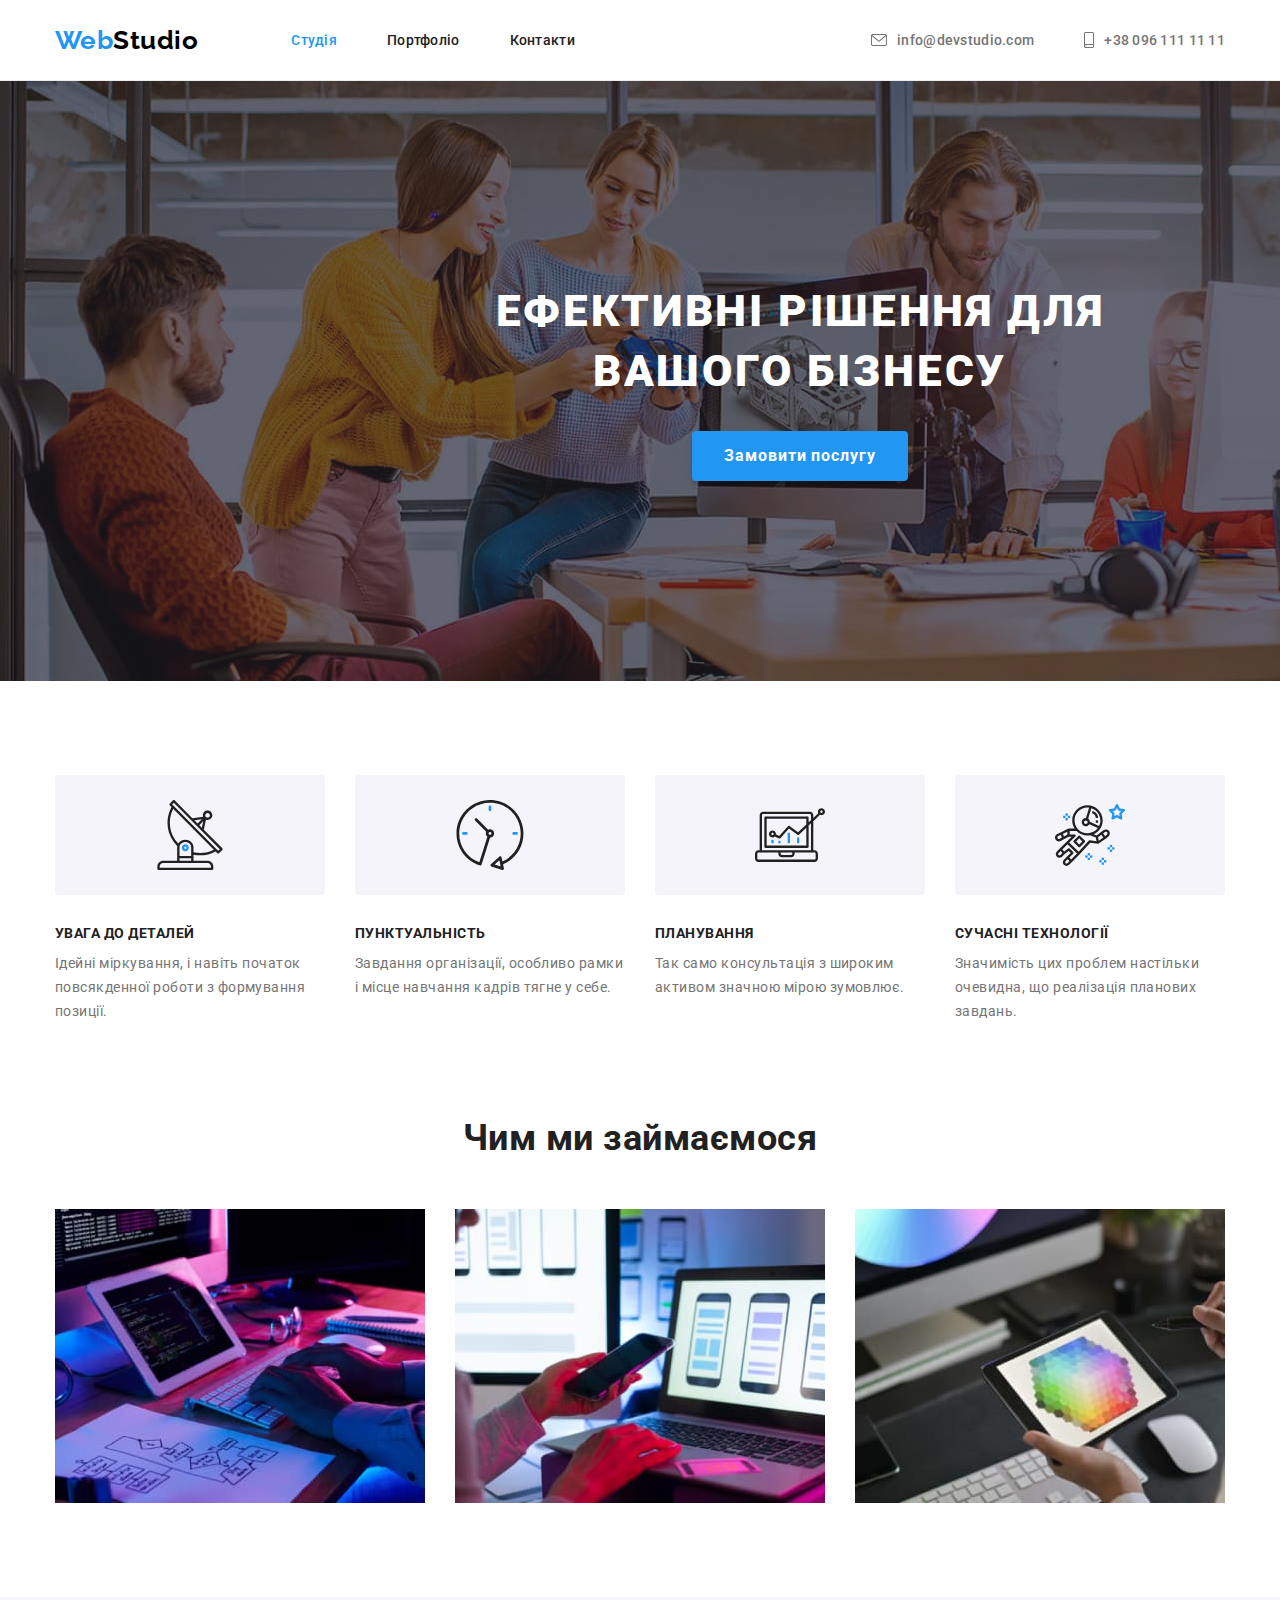
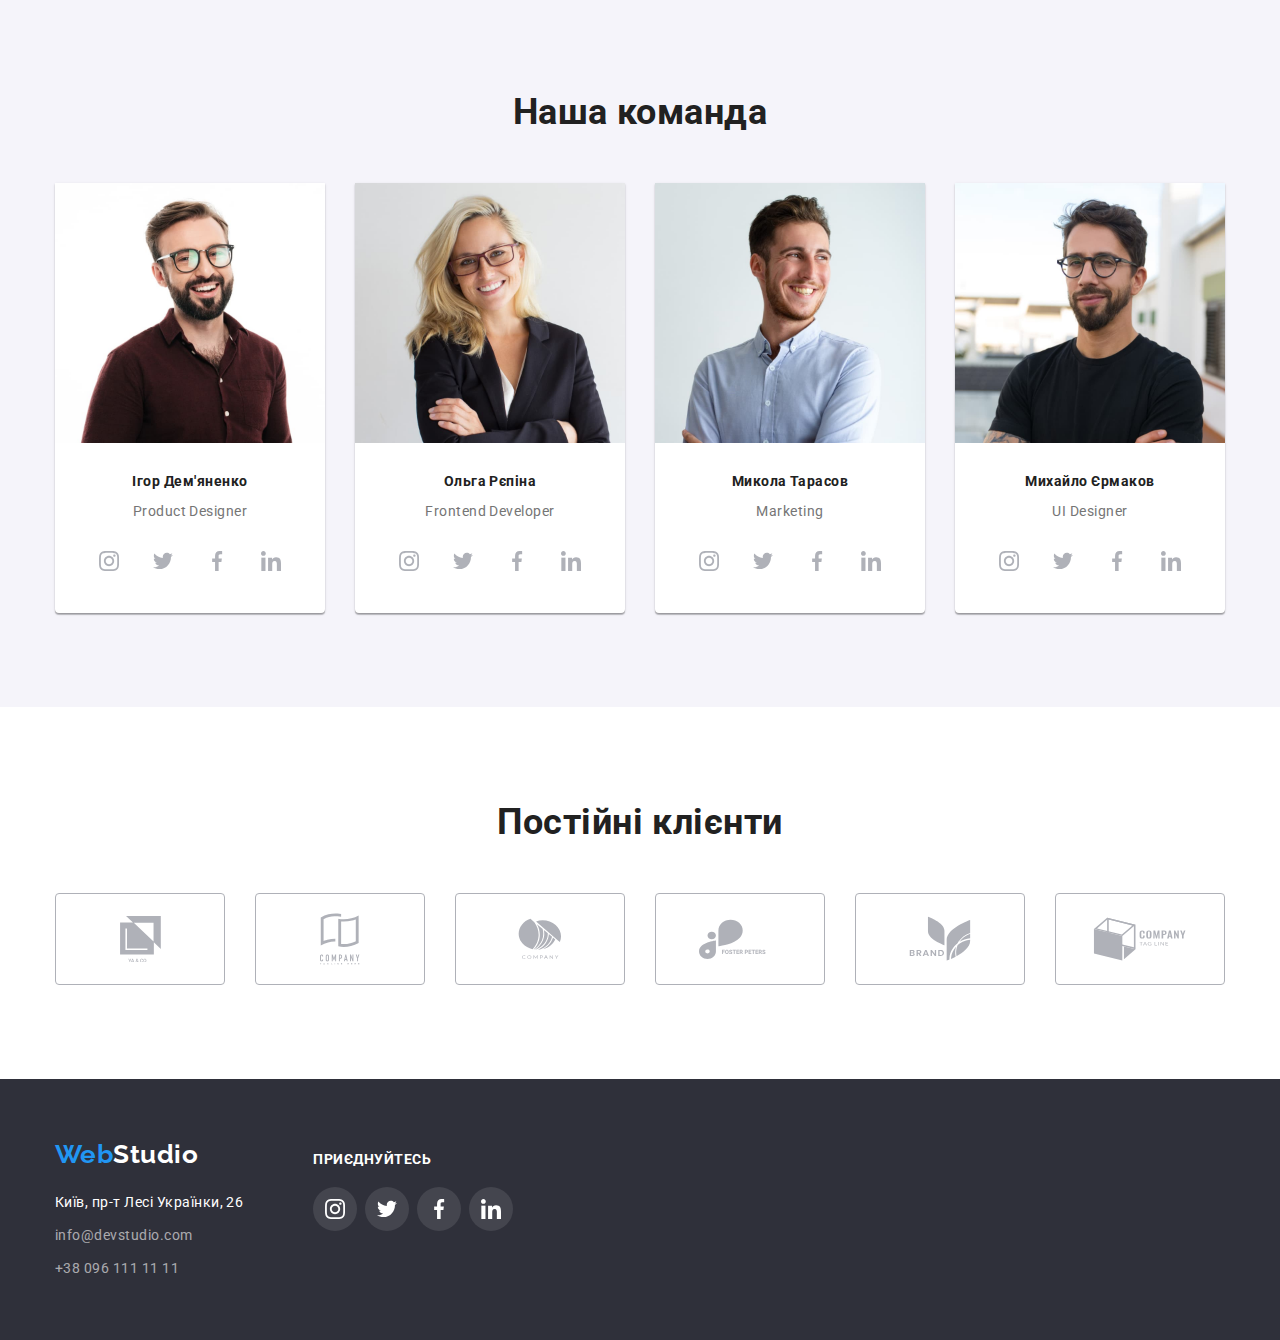
==== index.html @ fa2c708e "hw" ====
<!DOCTYPE html>
<html lang="uk">
  <head>
    <meta charset="UTF-8" />
    <meta http-equiv="X-UA-Compatible" content="IE=edge" />
    <meta
      name="viewport"
      content="width=device-width, initial-scale=1.0"
    />
    <title>Web Studio</title>
    <link
      rel="preconnect"
      href="https://fonts.googleapis.com"
    />
    <link
      rel="preconnect"
      href="https://fonts.gstatic.com"
      crossorigin
    />
    <link
      href="https://fonts.googleapis.com/css2?family=Raleway:wght@700&family=Roboto:wght@400;500;700;900&display=swap"
      rel="stylesheet"
    />
    <link
      rel="stylesheet"
      href="https://cdnjs.cloudflare.com/ajax/libs/modern-normalize/1.1.0/modern-normalize.css"
    />
    <link rel="stylesheet" href="./css/styles.css" />
  </head>
  <body>
    <!-- HEADER -->
    <header class="page-header">
      <div class="container main-header">
        <a class="logo link" href="./index.html"
          >Web<span class="logo-header">Studio</span></a
        >
        <nav>
          <ul class="site-nav list">
            <li class="item">
              <a href="/" class="link current">Студія</a>
            </li>
            <li class="item">
              <a href="./portfolio.html" class="link"
                >Портфоліо</a
              >
            </li>
            <li class="item">
              <a href="/" class="link">Контакти</a>
            </li>
          </ul>
        </nav>
        <ul class="contact-header list">
          <li class="item">
            <a class="mail" href="mailto:info@devstudio.com"
              ><svg
                class="social-icon"
                width="16"
                height="12"
              >
                <use
                  href="./images/icons.svg#icon-mail"
                ></use>
              </svg>
              info@devstudio.com</a
            >
          </li>
          <li class="item">
            <a class="tel" href="tel:+380961111111"
              ><svg
                class="social-icon"
                width="10"
                height="16"
              >
                <use
                  href="./images/icons.svg#icon-phone"
                ></use>
              </svg>
              +38 096 111 11 11</a
            >
          </li>
        </ul>
      </div>
    </header>

    <main>
      <section class="hero overlay">
        <div class="container">
          <h1 class="hero-title">
            Ефективні рішення для <br />
            вашого бізнесу
          </h1>
          <button type="button" class="main-button">
            Замовити послугу
          </button>
        </div>
      </section>

      <section class="section section-features">
        <div class="container">
          <h2 hidden>Особливості</h2>
          <ul class="list features">
            <li class="item icon-antenna">
              <h3 class="title">УВАГА ДО ДЕТАЛЕЙ</h3>
              <p class="text">
                Ідейні міркування, і навіть початок
                повсякденної роботи з формування позиції.
              </p>
            </li>
            <li class="item icon-clock">
              <h3 class="title">ПУНКТУАЛЬНІСТЬ</h3>
              <p class="text">
                Завдання організації, особливо рамки і місце
                навчання кадрів тягне у себе.
              </p>
            </li>
            <li class="item icon-diagram">
              <h3 class="title">ПЛАНУВАННЯ</h3>
              <p class="text">
                Так само консультація з широким активом
                значною мірою зумовлює.
              </p>
            </li>
            <li class="item icon-astronaut">
              <h3 class="title">СУЧАСНІ ТЕХНОЛОГІЇ</h3>
              <p class="text">
                Значимість цих проблем настільки очевидна,
                що реалізація планових завдань.
              </p>
            </li>
          </ul>
        </div>
      </section>

      <section class="section">
        <div class="container">
          <h2 class="section-title">Чим ми займаємося</h2>
          <ul class="list photo">
            <li class="item">
              <img
                src="./images/computer.jpg"
                alt="Комп'ютерні додатки"
                width="370"
              />
            </li>
            <li class="item">
              <img
                src="./images/telephone.jpg"
                alt="Мобільні додатки"
                width="370"
              />
            </li>
            <li class="item">
              <img
                src="./images/tablet.jpg"
                alt="Дизайнерські рішення"
                width="370"
              />
            </li>
          </ul>
        </div>
      </section>

      <section class="section team">
        <div class="container">
          <h2 class="section-title">Наша команда</h2>
          <ul class="list team-list">
            <li class="item">
              <img
                src="./images/igor.jpg"
                alt="Ігор Дем'яненко"
                width="270"
              />
              <h3>Ігор Дем'яненко</h3>
              <p lang="en">Product Designer</p>
              <ul class="social-icons list">
                <li class="social-item">
                  <a href="" class="social-link">
                    <svg
                      class="social-icon"
                      width="20"
                      height="20"
                    >
                      <use
                        href="./images/icons.svg#icon-instagram"
                      ></use>
                    </svg>
                  </a>
                </li>
                <li class="social-item">
                  <a href="" class="social-link">
                    <svg
                      class="social-icon"
                      width="20"
                      height="20"
                    >
                      <use
                        href="./images/icons.svg#icon-twitter"
                      ></use>
                    </svg>
                  </a>
                </li>
                <li class="social-item">
                  <a href="" class="social-link"
                    ><svg
                      class="social-icon"
                      width="20"
                      height="20"
                    >
                      <use
                        href="./images/icons.svg#icon-facebook"
                      ></use>
                    </svg>
                  </a>
                </li>
                <li class="social-item">
                  <a href="" class="social-link">
                    <svg
                      class="social-icon"
                      width="20"
                      height="20"
                    >
                      <use
                        href="./images/icons.svg#icon-linkedin"
                      ></use>
                    </svg>
                  </a>
                </li>
              </ul>
            </li>
            <li class="item">
              <img
                src="./images/olga.jpg"
                alt="Ольга Рєпіна"
                width="270"
              />
              <h3>Ольга Рєпіна</h3>
              <p lang="en">Frontend Developer</p>
              <ul class="social-icons list">
                <li class="social-item">
                  <a href="" class="social-link">
                    <svg
                      class="social-icon"
                      width="20"
                      height="20"
                    >
                      <use
                        href="./images/icons.svg#icon-instagram"
                      ></use>
                    </svg>
                  </a>
                </li>
                <li class="social-item">
                  <a href="" class="social-link">
                    <svg
                      class="social-icon"
                      width="20"
                      height="20"
                    >
                      <use
                        href="./images/icons.svg#icon-twitter"
                      ></use>
                    </svg>
                  </a>
                </li>
                <li class="social-item">
                  <a href="" class="social-link"
                    ><svg
                      class="social-icon"
                      width="20"
                      height="20"
                    >
                      <use
                        href="./images/icons.svg#icon-facebook"
                      ></use>
                    </svg>
                  </a>
                </li>
                <li class="social-item">
                  <a href="" class="social-link">
                    <svg
                      class="social-icon"
                      width="20"
                      height="20"
                    >
                      <use
                        href="./images/icons.svg#icon-linkedin"
                      ></use>
                    </svg>
                  </a>
                </li>
              </ul>
            </li>
            <li class="item">
              <img
                src="./images/mykola.jpg"
                alt="Микола Тарасов"
                width="270"
              />
              <h3>Микола Тарасов</h3>
              <p lang="en">Marketing</p>
              <ul class="social-icons list">
                <li class="social-item">
                  <a href="" class="social-link">
                    <svg
                      class="social-icon"
                      width="20"
                      height="20"
                    >
                      <use
                        href="./images/icons.svg#icon-instagram"
                      ></use>
                    </svg>
                  </a>
                </li>
                <li class="social-item">
                  <a href="" class="social-link">
                    <svg
                      class="social-icon"
                      width="20"
                      height="20"
                    >
                      <use
                        href="./images/icons.svg#icon-twitter"
                      ></use>
                    </svg>
                  </a>
                </li>
                <li class="social-item">
                  <a href="" class="social-link"
                    ><svg
                      class="social-icon"
                      width="20"
                      height="20"
                    >
                      <use
                        href="./images/icons.svg#icon-facebook"
                      ></use>
                    </svg>
                  </a>
                </li>
                <li class="social-item">
                  <a href="" class="social-link">
                    <svg
                      class="social-icon"
                      width="20"
                      height="20"
                    >
                      <use
                        href="./images/icons.svg#icon-linkedin"
                      ></use>
                    </svg>
                  </a>
                </li>
              </ul>
            </li>
            <li class="item">
              <img
                src="./images/mykhailo.jpg"
                alt="Михайло Єрмаков"
                width="270"
              />
              <h3>Михайло Єрмаков</h3>
              <p lang="en">UI Designer</p>
              <ul class="social-icons list">
                <li class="social-item">
                  <a href="" class="social-link">
                    <svg
                      class="social-icon"
                      width="20"
                      height="20"
                    >
                      <use
                        href="./images/icons.svg#icon-instagram"
                      ></use>
                    </svg>
                  </a>
                </li>
                <li class="social-item">
                  <a href="" class="social-link">
                    <svg
                      class="social-icon"
                      width="20"
                      height="20"
                    >
                      <use
                        href="./images/icons.svg#icon-twitter"
                      ></use>
                    </svg>
                  </a>
                </li>
                <li class="social-item">
                  <a href="" class="social-link"
                    ><svg
                      class="social-icon"
                      width="20"
                      height="20"
                    >
                      <use
                        href="./images/icons.svg#icon-facebook"
                      ></use>
                    </svg>
                  </a>
                </li>
                <li class="social-item">
                  <a href="" class="social-link">
                    <svg
                      class="social-icon"
                      width="20"
                      height="20"
                    >
                      <use
                        href="./images/icons.svg#icon-linkedin"
                      ></use>
                    </svg>
                  </a>
                </li>
              </ul>
            </li>
          </ul>
        </div>
      </section>

      <section class="section clients">
        <div class="container">
          <h2 class="section-title">Постійні клієнти</h2>
          <ul class="list companies">
            <li class="item">
              <a class="link" href=""
                ><svg
                  class="social-icon"
                  width="41"
                  height="46.7"
                >
                  <use
                    href="./images/icons.svg#icon-first-company"
                  ></use>
                </svg>
              </a>
            </li>
            <li class="item">
              <a class="link" href=""
                ><svg
                  class="social-icon"
                  width="40"
                  height="52"
                >
                  <use
                    href="./images/icons.svg#icon-second-conpany"
                  ></use>
                </svg>
              </a>
            </li>
            <li class="item">
              <a class="link" href=""
                ><svg
                  class="social-icon"
                  width="43.5"
                  height="41.1"
                >
                  <use
                    href="./images/icons.svg#icon-third-company"
                  ></use>
                </svg>
              </a>
            </li>
            <li class="item">
              <a class="link" href=""
                ><svg
                  class="social-icon"
                  width="84.5"
                  height="40.6"
                >
                  <use
                    href="./images/icons.svg#icon-fourth-company"
                  ></use>
                </svg>
              </a>
            </li>
            <li class="item">
              <a class="link" href=""
                ><svg
                  class="social-icon"
                  width="62.5"
                  height="45.4"
                >
                  <use
                    href="./images/icons.svg#icon-fifth-company"
                  ></use>
                </svg>
              </a>
            </li>
            <li class="item">
              <a class="link" href=""
                ><svg
                  class="social-icon"
                  width="93.8"
                  height="43.9"
                >
                  <use
                    href="./images/icons.svg#icon-sixth-company"
                  ></use>
                </svg>
              </a>
            </li>
          </ul>
        </div>
      </section>
    </main>

    <footer class="footer">
      <div class="container footer-contacts">
        <div class="contacts">
          <a class="logo link" href="./index.html"
            >Web<span class="logo-footer">Studio</span></a
          >
          <address>
            <ul class="list contact-footer">
              <li>
                <a
                  href="https://goo.gl/maps/xiSd22F4pUbqHWds7"
                  class="link address"
                  target="_blank"
                  >Київ, пр-т Лесі Українки, 26</a
                >
              </li>
              <li>
                <a
                  href="mailto:info@devstudio.com"
                  class="link contact"
                  >info@devstudio.com</a
                >
              </li>
              <li>
                <a
                  href="tel:+380961111111"
                  class="link contact contact-tel"
                  >+38 096 111 11 11</a
                >
              </li>
            </ul>
          </address>
        </div>

        <div class="connect">
          <h3>ПРИЄДНУЙТЕСЬ</h3>
          <ul class="list">
            <li class="item">
              <a href="" class="social-link"
                ><svg
                  class="social-icon"
                  width="20"
                  height="20"
                >
                  <use
                    href="./images/icons.svg#icon-instagram"
                  ></use>
                </svg>
              </a>
            </li>
            <li class="item">
              <a href="" class="social-link"
                ><svg
                  class="social-icon"
                  width="20"
                  height="20"
                >
                  <use
                    href="./images/icons.svg#icon-twitter"
                  ></use>
                </svg>
              </a>
            </li>
            <li class="item">
              <a href="" class="social-link"
                ><svg
                  class="social-icon"
                  width="20"
                  height="20"
                >
                  <use
                    href="./images/icons.svg#icon-facebook"
                  ></use>
                </svg>
              </a>
            </li>
            <li class="item">
              <a href="" class="social-link">
                <svg
                  class="social-icon"
                  width="20"
                  height="20"
                >
                  <use
                    href="./images/icons.svg#icon-linkedin"
                  ></use>
                </svg>
              </a>
            </li>
          </ul>
        </div>
      </div>
    </footer>
  </body>
</html>
---- css/styles.css ----
/* цвет основного текста #212121 */
/* вторичны цвет текста #757575 */
/* белый #FFFFFF */
/* контакты в футере rgba(255, 255, 255, 0.6) */
/* акцент #2196F3 */
/* цвет фона #2F303A */
/* цвет фона 2 #FFFFFF */

:root {
  --primary-text-color: #757575;
  --title-text-color: #212121;
  --accent-color: #2196f3;
}

body {
  background: #ffffff;
  color: var(--primary-text-color);

  font-family: roboto, sans-serif;
  letter-spacing: 0.03em;
}

.container {
  width: 1200px;
  padding: 0 15px;
  margin-left: auto;
  margin-right: auto;
  /* outline: 2px solid tomato; */
}

.list {
  padding: 0;
  margin: 0;
  list-style: none;
}

h1,
h2,
h3 {
  margin-top: 0;
  margin-bottom: 0;
}

.section {
  padding: 94px 0;
}

.section-portfolio {
  padding: 94px 0;
}

img {
  display: block;
}
/* Header */

.page-header {
  border-bottom: 1px solid #ececec;
}

.main-header {
  display: flex;
  align-items: center;
}

.logo {
  color: var(--accent-color);
  font-family: Raleway, sans-serif;
  font-weight: 700;
  font-size: 26px;
  line-height: calc(31 / 26);
  text-decoration: none;
}

.logo-header {
  color: #000000;
}

.site-nav {
  display: flex;
  margin-left: 93px;
}

.site-nav .item:not(:last-child) {
  margin-right: 50px;
}

.site-nav .link {
  display: block;
  padding: 32px 0;

  color: var(--title-text-color);
  font-weight: 500;
  font-size: 14px;
  line-height: calc(16 / 14);
  letter-spacing: 0.02em;
  text-decoration: none;
}

.site-nav .link.current {
  color: var(--accent-color);
}

.contact-header a {
  color: var(--primary-text-color);
  font-weight: 500;
  font-size: 14px;
  line-height: calc(16 / 14);
  letter-spacing: 0.02em;
  text-decoration: none;
}

.contact-header {
  display: flex;
  margin-left: auto;
}

.contact-header .item + .item {
  margin-left: 50px;
}

.mail .social-icon {
  fill: var(--primary-text-color);
  margin-right: 10px;
}
.mail,
.tel {
  display: flex;
  align-items: center;
}
.site-nav .link:hover,
.site-nav .link:focus,
.contact-header a:hover,
.contact-header a:focus {
  color: var(--accent-color);
}

.mail:hover .social-icon,
.mail:focus .social-icon {
  fill: var(--accent-color);
}

.tel .social-icon {
  fill: var(--primary-text-color);
  margin-right: 10px;
}

.tel:hover .social-icon,
.tel:focus .social-icon {
  fill: var(--accent-color);
}

/* Hero */

.hero {
  background-color: #2f303a;
  text-align: center;
  padding: 200px 0;
}

.overlay {
  min-width: 1600px;
  height: 600px;
  margin-left: auto;
  margin-right: auto;
  background-image: linear-gradient(
      to right,
      rgba(47, 48, 58, 0.4),
      rgba(47, 48, 58, 0.4)
    ),
    url("../images/header-photo.jpg");
  background-size: cover;
  background-position: center;
}

.hero-title {
  margin-bottom: 30px;

  color: #ffffff;
  font-weight: 900;
  font-size: 44px;
  line-height: calc(60 / 44);
  text-transform: uppercase;
  letter-spacing: 0.06em;
}

.main-button {
  border-radius: 4px;
  padding: 10px 32px;
  min-width: 216px;

  color: #ffffff;
  background-color: var(--accent-color);
  box-shadow: 0px 4px 4px rgba(0, 0, 0, 0.15);
  border: none;
  font-family: inherit;
  font-weight: 700;
  font-size: 16px;
  line-height: calc(30 / 16);
  align-items: center;
  letter-spacing: 0.06em;
  cursor: pointer;
}

.main-button:hover,
.main-button:focus {
  background: #188ce8;
}

/* Features */

.section-features {
  padding-bottom: 0;
}

.features {
  display: flex;
  justify-content: space-between;
}

.features .item {
  width: 270px;
}

.features .item::before {
  display: block;
  content: "";
  height: 120px;
  background-color: #f5f4fa;
  border-radius: 4px;
  margin-bottom: 30px;
}

.features .icon-antenna::before {
  content: "";
  background-image: url(../images/antenna.svg);
  background-repeat: no-repeat;
  background-position: center;
}

.features .icon-clock::before {
  content: "";
  background-image: url(../images/clock.svg);
  background-repeat: no-repeat;
  background-position: center;
}

.features .icon-diagram::before {
  content: "";
  background-image: url(../images/diagram.svg);
  background-repeat: no-repeat;
  background-position: center;
}

.features .icon-astronaut::before {
  content: "";
  background-image: url(../images/astronaut.svg);
  background-repeat: no-repeat;
  background-position: center;
}

.features .title {
  color: var(--title-text-color);
  font-size: 14px;
  line-height: calc(16 / 14);
  text-transform: uppercase;
}

.section .list h3 {
  margin-top: 0;
  margin-bottom: 10px;

  color: var(--title-text-color);
  font-weight: 700;
  font-size: 14px;
  line-height: calc(16 / 14);
}

.section .list p {
  margin-top: 0;
  margin-bottom: 0;

  font-size: 14px;
  line-height: calc(24 / 14);
}

/* Чим ми займаємося */

.section-title {
  margin-bottom: 50px;

  color: var(--title-text-color);
  font-size: 36px;
  line-height: calc(42 / 36);
  text-align: center;
}

.photo {
  display: flex;
}

.photo .item:not(:last-child) {
  margin-right: 30px;
}

/* Наша команда */

.team-list {
  display: flex;
}

.team-list .item:not(:last-child) {
  margin-right: 30px;
}

.team {
  background: #f5f4fa;
}

.team .section-title {
  margin-bottom: 50px;
}

.team .item {
  padding-bottom: 30px;
  border-radius: 0px 0px 4px 4px;
  box-shadow: 0px 1px 3px rgba(0, 0, 0, 0.12),
    0px 1px 1px rgba(0, 0, 0, 0.14),
    0px 2px 1px rgba(0, 0, 0, 0.2);
  width: 270px;
  text-align: center;

  background: #ffffff;
}

.team-list .social-icons {
  display: flex;
  justify-content: center;
  margin-top: 16px;
}

.team-list .social-item {
  width: 44px;
  height: 44px;
  margin-right: 10px;
  border-radius: 50%;
}

.team-list .social-item:hover,
.team-list .social-item:focus {
  background-color: var(--accent-color);
}

.team .social-icon {
  fill: #afb1b8;
}

.team .social-link:hover .social-icon,
.team .social-link:focus .social-icon {
  fill: #ffffff;
}

.team-list .social-link {
  width: 100%;
  height: 100%;
  display: flex;
  align-items: center;
  justify-content: center;
}

.team-list .social-item:last-child {
  margin-right: 0;
}

.team img {
  margin-bottom: 30px;
}

/* Кліенти */

.companies {
  display: flex;
  justify-content: space-between;
}

.companies .link {
  display: flex;
  width: 170px;
  height: 92px;
  border: 1px solid #afb1b8;
  border-radius: 4px;
  justify-content: center;
  align-items: center;
}

.companies .link:not(:last-child) {
  margin-right: 30px;
}

.companies .social-icon {
  background-position: center;
  fill: #afb1b8;
}

.companies .link:hover,
.companies .link:focus {
  border: 1px solid var(--accent-color);
  color: var(--accent-color);
}

.companies .link:hover .social-icon,
.companies .link:focus .social-icon {
  fill: var(--accent-color);
}

/* Footer */

.footer-contacts {
  display: flex;
}

.connect {
  margin-left: 70px;
  margin-top: 12px;
}

.footer {
  background: #2f303a;
  padding: 60px 0;
}

.contact-footer .link:hover,
.contact-footer .link:focus {
  color: var(--accent-color);
}

.contact-footer .address {
  display: inline-block;
  margin-top: 20px;
  margin-bottom: 9px;

  color: #ffffff;
  font-style: normal;
  font-weight: 400;
  font-size: 14px;
  line-height: calc(24 / 14);
  text-decoration: none;
}

.contact-footer .contact {
  display: inline-block;
  color: rgba(255, 255, 255, 0.6);
  font-style: normal;
  font-weight: 400;
  font-size: 14px;
  line-height: calc(24 / 14);
  text-decoration: none;
}

.logo-footer {
  color: #ffffff;
  font-family: Raleway, sans-serif;
  font-weight: 700;
  font-size: 26px;
  line-height: calc(31 / 26);
}

.contact-tel {
  margin-top: 9px;
}

/* Connect */

.connect h3 {
  margin-bottom: 20px;
  color: #ffffff;
  font-weight: 700;
  font-size: 14px;
  line-height: calc(16 / 14);
}

.connect .list {
  display: flex;
}

.connect .list .item:not(:last-child) {
  margin-right: 8px;
}

.connect .list .item {
  background-color: rgba(255, 255, 255, 0.1);

  width: 44px;
  height: 44px;
  border-radius: 50%;
}

.connect .social-link {
  width: 100%;
  height: 100%;
  display: flex;
  align-items: center;
  justify-content: center;
}

.connect .social-icon {
  fill: #ffffff;
}

.connect .list .item:hover,
.connect .list .item:focus {
  background-color: var(--accent-color);
}

/* Portfolio */

.works-button {
  display: flex;
  justify-content: center;
}

.works-button .item:not(:last-child) {
  margin-right: 8px;
}

.button {
  display: inline-block;
  border-radius: 4px;
  border: none;
  padding: 6px 22px;

  color: var(--title-text-color);
  background-color: #f5f4fa;
  font-family: inherit;
  font-weight: 500;
  font-size: 16px;
  line-height: calc(26 / 16);
  text-align: center;
  cursor: pointer;
}

.button-first {
  padding: 6px 25px;
  width: 73px;
  box-shadow: 0px 3px 1px rgba(0, 0, 0, 0.1),
    0px 1px 2px rgba(0, 0, 0, 0.08),
    0px 2px 2px rgba(0, 0, 0, 0.12);
}

.button-second {
  width: 125px;
}

.button-third {
  width: 112px;
}

.button-fourth {
  width: 103px;
}

.button-fifth {
  width: 130px;
}

.button:hover,
.button:focus {
  background-color: var(--accent-color);
  color: #ffffff;
  box-shadow: 0px 3px 1px rgba(0, 0, 0, 0.1),
    0px 1px 2px rgba(0, 0, 0, 0.08),
    0px 2px 2px rgba(0, 0, 0, 0.12);
}

.projects .button.current {
  background-color: var(--accent-color);
  color: #ffffff;
}

.works {
  display: flex;
  flex-wrap: wrap;
}

.works-item {
  width: 370px;
  margin-right: 30px;
  margin-bottom: 30px;
}

.works-item:nth-child(3n) {
  margin-right: 0;
}

.works-item:nth-last-child(-n + 3) {
  margin-bottom: 0;
}

.border {
  width: 370px;
  border: 1px solid #eeeeee;
  border-top: none;
}

.projects .link {
  background: #ffffff;
  /* border: 1px solid #eeeeee; */
  display: inline-block;
  text-decoration: none;
}

.projects .link:hover,
.projects .link:focus {
  box-shadow: 0px 1px 1px rgba(0, 0, 0, 0.12),
    0px 4px 4px rgba(0, 0, 0, 0.06),
    1px 4px 6px rgba(0, 0, 0, 0.16);
}

.projects .works {
  margin-top: 50px;
}

.projects h2 {
  margin: 0 24px;
  padding-top: 20px;
  margin-bottom: 4px;
  width: 322px;

  color: var(--title-text-color);
  font-style: normal;
  font-weight: 700;
  font-size: 18px;
  line-height: calc(36 / 18);
  letter-spacing: 0.06em;
}

.projects p {
  margin: 0 24px;
  padding-bottom: 20px;
  width: 322px;

  color: var(--primary-text-color);
  font-weight: 400;
  font-size: 16px;
  line-height: calc(30 / 16);
}
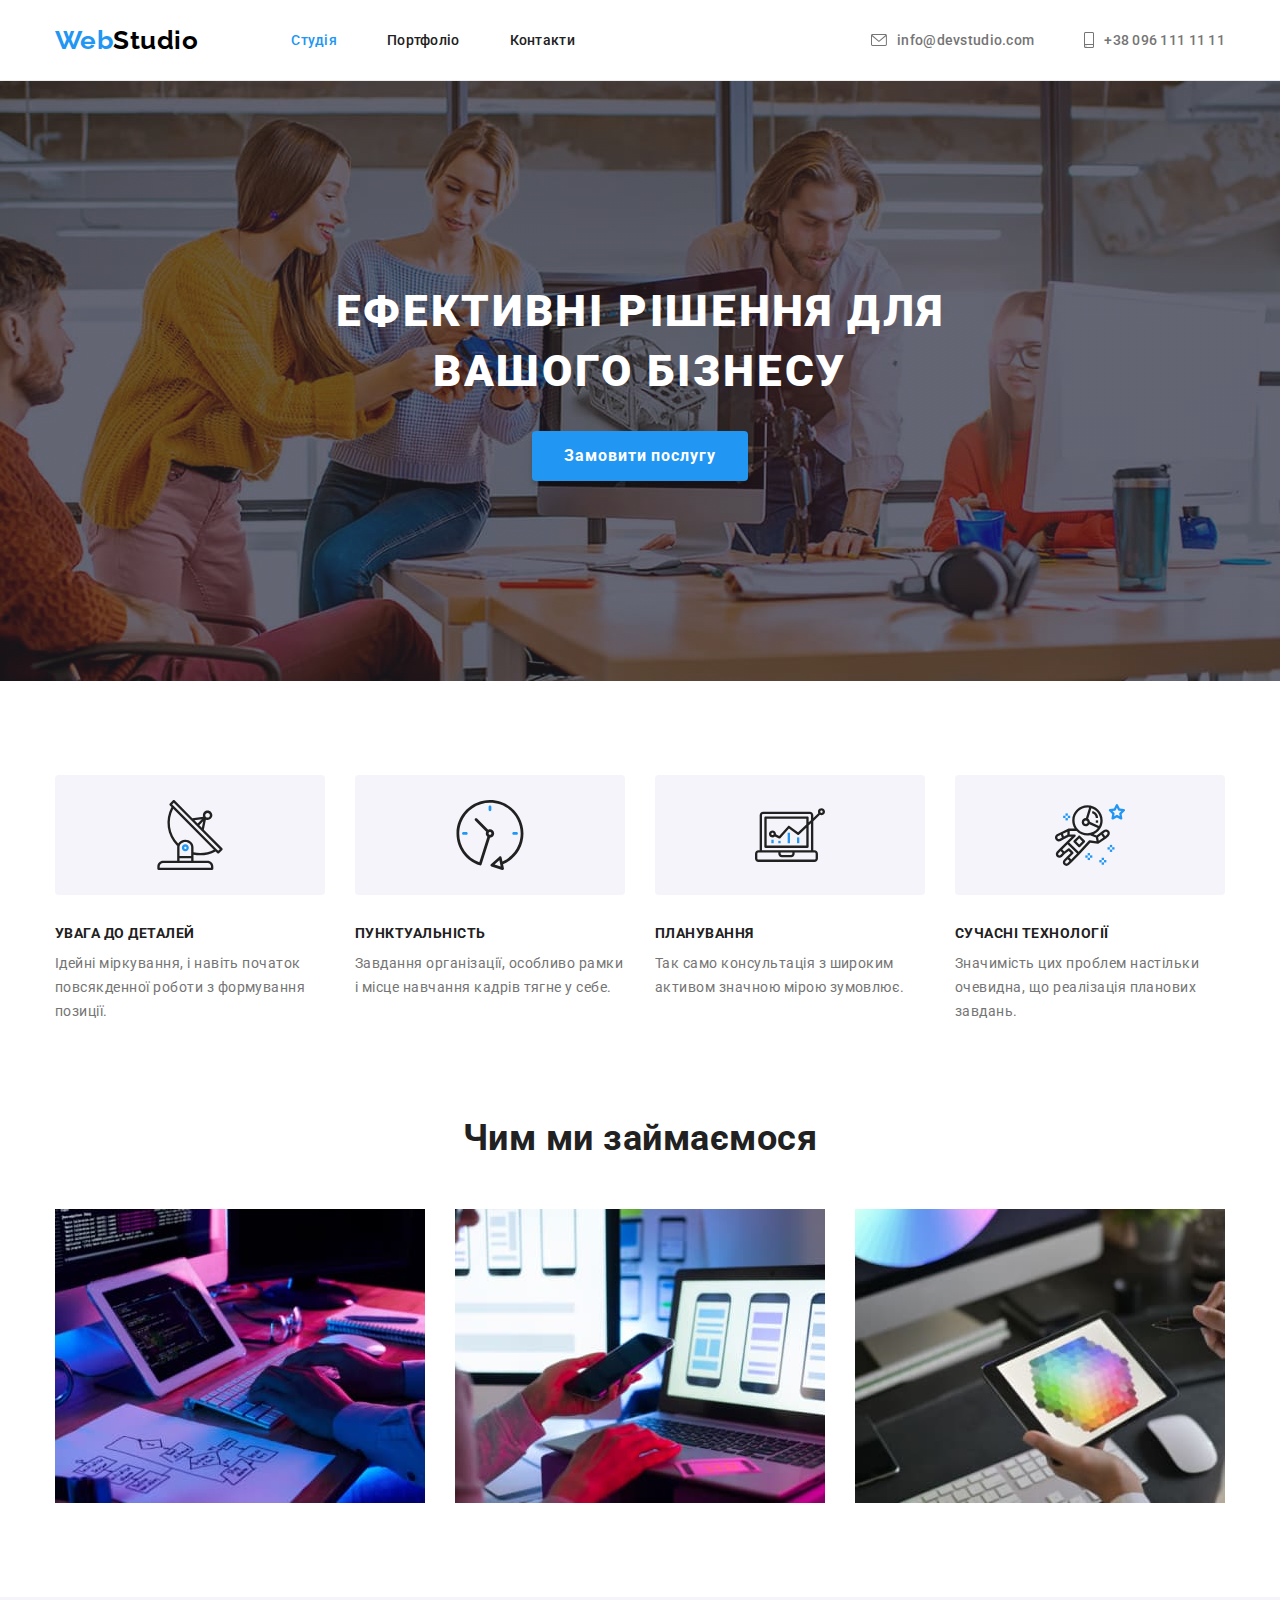
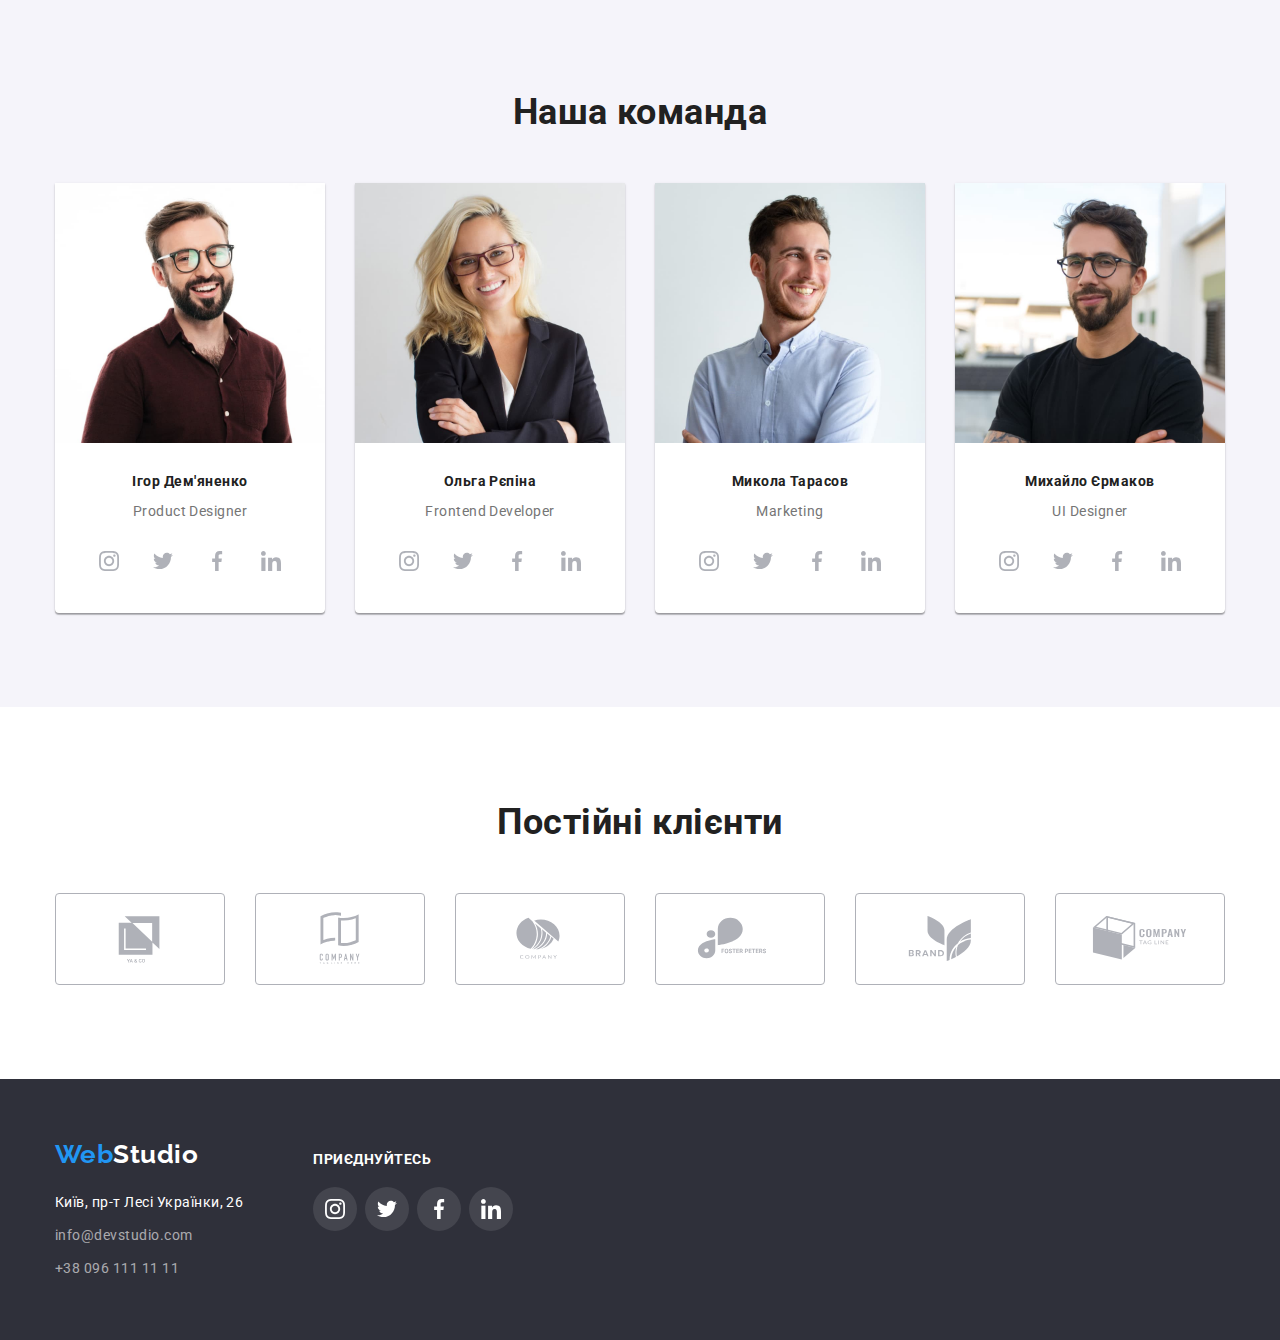
==== commit 29c39a18: "Виправила помилки" ====
--- a/index.html
+++ b/index.html
@@ -37,7 +37,9 @@
         <nav>
           <ul class="site-nav list">
             <li class="item">
-              <a href="/" class="link current">Студія</a>
+              <a href="./index.html" class="link current"
+                >Студія</a
+              >
             </li>
             <li class="item">
               <a href="./portfolio.html" class="link"
@@ -428,8 +430,8 @@
               <a class="link" href=""
                 ><svg
                   class="social-icon"
-                  width="41"
-                  height="46.7"
+                  width="106"
+                  height="60"
                 >
                   <use
                     href="./images/icons.svg#icon-first-company"
@@ -441,8 +443,8 @@
               <a class="link" href=""
                 ><svg
                   class="social-icon"
-                  width="40"
-                  height="52"
+                  width="106"
+                  height="60"
                 >
                   <use
                     href="./images/icons.svg#icon-second-conpany"
@@ -454,8 +456,8 @@
               <a class="link" href=""
                 ><svg
                   class="social-icon"
-                  width="43.5"
-                  height="41.1"
+                  width="106"
+                  height="60"
                 >
                   <use
                     href="./images/icons.svg#icon-third-company"
@@ -467,8 +469,8 @@
               <a class="link" href=""
                 ><svg
                   class="social-icon"
-                  width="84.5"
-                  height="40.6"
+                  width="106"
+                  height="60"
                 >
                   <use
                     href="./images/icons.svg#icon-fourth-company"
@@ -480,8 +482,8 @@
               <a class="link" href=""
                 ><svg
                   class="social-icon"
-                  width="62.5"
-                  height="45.4"
+                  width="106"
+                  height="60"
                 >
                   <use
                     href="./images/icons.svg#icon-fifth-company"
@@ -493,8 +495,8 @@
               <a class="link" href=""
                 ><svg
                   class="social-icon"
-                  width="93.8"
-                  height="43.9"
+                  width="106"
+                  height="60"
                 >
                   <use
                     href="./images/icons.svg#icon-sixth-company"
@@ -542,7 +544,7 @@
         </div>
 
         <div class="connect">
-          <h3>ПРИЄДНУЙТЕСЬ</h3>
+          <h2>ПРИЄДНУЙТЕСЬ</h2>
           <ul class="list">
             <li class="item">
               <a href="" class="social-link"
--- a/css/styles.css
+++ b/css/styles.css
@@ -159,7 +159,7 @@
 }
 
 .overlay {
-  min-width: 1600px;
+  max-width: 1600px;
   height: 600px;
   margin-left: auto;
   margin-right: auto;
@@ -419,11 +419,6 @@
   display: flex;
 }
 
-.connect {
-  margin-left: 70px;
-  margin-top: 12px;
-}
-
 .footer {
   background: #2f303a;
   padding: 60px 0;
@@ -471,7 +466,12 @@
 
 /* Connect */
 
-.connect h3 {
+.connect {
+  padding-left: 70px;
+  padding-top: 12px;
+}
+
+.connect h2 {
   margin-bottom: 20px;
   color: #ffffff;
   font-weight: 700;
